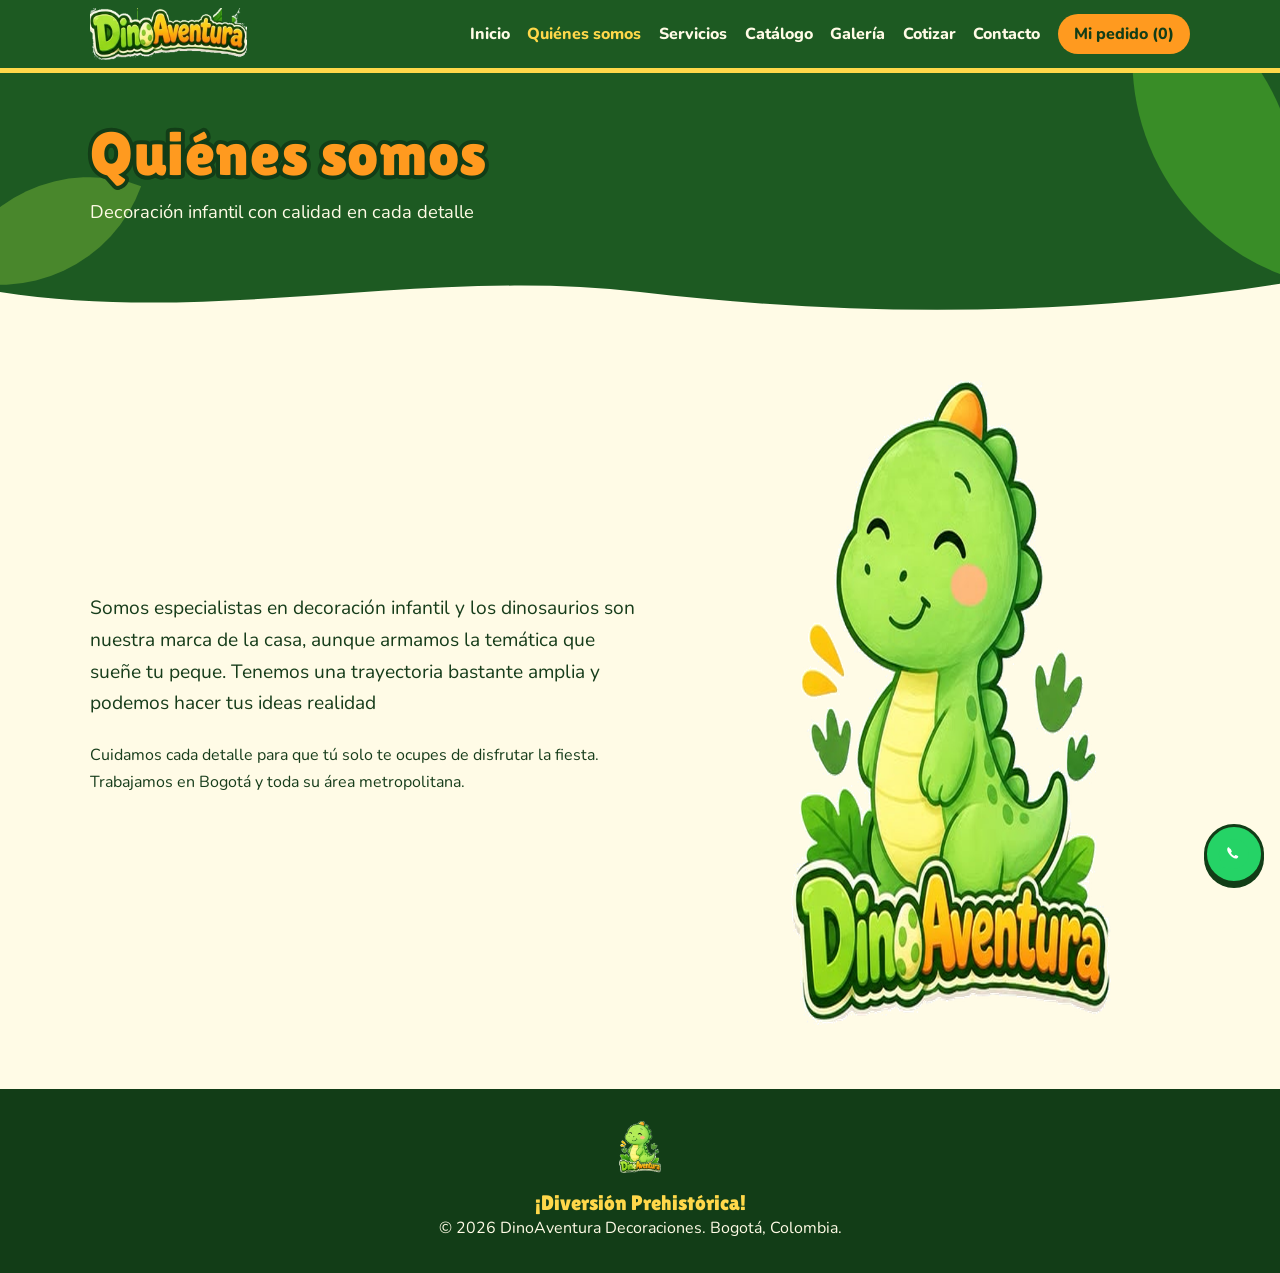
==== nosotros.html @ 069b73fe "sitio multipagina base" ====
<!DOCTYPE html>
<html lang="es">
<head>
  <meta charset="UTF-8">
  <meta name="viewport" content="width=device-width, initial-scale=1">
  <title>Quiénes somos | DinoAventura Decoraciones</title>
  <meta name="description" content="Conoce a DinoAventura Decoraciones, especialistas en decoración infantil.">
  <link rel="icon" href="img/logo-principal.png">
  <link rel="preconnect" href="https://fonts.googleapis.com">
  <link rel="preconnect" href="https://fonts.gstatic.com" crossorigin>
  <!-- Lilita One: la tipografia mas cercana (y gratuita) al rotulo del logo. Nunito: texto de lectura. -->
  <link href="https://fonts.googleapis.com/css2?family=Lilita+One&family=Nunito:wght@400;700;800&display=swap" rel="stylesheet">
  <link rel="stylesheet" href="css/estilos.css">
</head>
<body>
  <a class="saltar" href="#contenido">Saltar al contenido</a>
  <!-- ENCABEZADO (igual en todas las paginas): rotulo del logo y menu. aria-current marca la pagina actual. -->
  <header class="header">
    <div class="contenedor nav">
      <a href="index.html" class="logo"><img src="img/logo-palabra.png" alt="DinoAventura Decoraciones, inicio" width="157" height="52"></a>
      <button class="menu-btn" id="menuBtn" aria-label="Abrir menú" aria-expanded="false" aria-controls="menu"><span></span><span></span><span></span></button>
      <nav id="menu" class="menu">
        <a href="index.html">Inicio</a>
        <a href="nosotros.html" aria-current="page">Quiénes somos</a>
        <a href="servicios.html">Servicios</a>
        <a href="catalogo.html">Catálogo</a>
        <a href="galeria.html">Galería</a>
        <a href="cotizar.html">Cotizar</a>
        <a href="contacto.html">Contacto</a>
        <a class="pill" href="pedido.html">Mi pedido (<span id="contadorPedido">0</span>)</a>
      </nav>
    </div>
  </header>
  <main id="contenido">
    <!-- Banner de la pagina: titulo con el estilo del rotulo y hojas decorativas (CSS) -->
    <section class="banner"><div class="contenedor"><h1 class="rotulo">Quiénes somos</h1><p>Decoración infantil con calidad en cada detalle</p></div><svg class="ola" viewBox="0 0 1440 60" preserveAspectRatio="none" aria-hidden="true"><path d="M0 30 C240 70 480 0 720 30 S1200 60 1440 20 V60 H0Z"/></svg></section>
    <section class="seccion">
      <div class="contenedor dos-col">
        <div>
          <p class="lead">Somos especialistas en decoración infantil y los dinosaurios son nuestra marca de la casa, aunque armamos la temática que sueñe tu peque. Tenemos una trayectoria bastante amplia y podemos hacer tus ideas realidad</p>
          <p>Cuidamos cada detalle para que tú solo te ocupes de disfrutar la fiesta. Trabajamos en Bogotá y toda su área metropolitana.</p>
          <p class="nota"></p>
        </div>
        <img src="img/logo-principal.png" alt="Dinosaurio sonriente, logo de DinoAventura" width="520" height="645" style="max-width:320px;width:80%;margin:auto;display:block">
      </div>
    </section>
  </main>
  <footer class="footer">
    <img src="img/logo-principal.png" alt="" width="42" height="52">
    <p class="eslogan">¡Diversión Prehistórica!</p>
    <p>© <span id="anio"></span> DinoAventura Decoraciones. Bogotá, Colombia.</p>
  </footer>
  <a class="wa-flotante" data-wa target="_blank" rel="noopener" aria-label="Escribir por WhatsApp"><svg viewBox="0 0 24 24" aria-hidden="true"><path fill="currentColor" d="M12 2a10 10 0 0 0-8.6 15.1L2 22l5-1.3A10 10 0 1 0 12 2z"/><path fill="#fff" d="M8.6 7.5c-.4 0-.8.2-1 .7-.4 1 .1 2.4 1.3 3.9 1.3 1.6 2.9 2.7 4.4 2.9.6.1 1.3-.4 1.5-1 .1-.3 0-.5-.2-.6l-1.3-.7c-.2-.1-.4 0-.5.1l-.5.6c-1-.4-1.9-1.3-2.4-2.3l.5-.5c.1-.1.2-.3.1-.5l-.7-1.4c-.1-.2-.3-.2-.5-.2z"/></svg></a>
  <!-- ORDEN de scripts: datos primero, luego la logica que los usa. -->
  <script src="js/config.js"></script>
  <script src="js/productos.js"></script>
  <script src="js/main.js"></script>
  <script src="js/pedido.js"></script>
</body>
</html>
---- css/estilos.css ----
/* ESTILOS v4. Todo sale del logo: verdes, naranja y amarillo de su paleta, contornos gruesos
   oscuros como el rotulo, y hojas como las del dinosaurio. Se disena primero para celular. */
:root {
  --hoja: #1d5a22; --hoja-osc: #123d17; --pasto: #4caf2a; --lima: #9ad940; --lima-cl: #e4f5c0;
  --sol: #ffd84a; --naranja: #ff9a1f; --crema: #fffbe6; --tinta: #173d1b;
  --display: "Lilita One", "Trebuchet MS", system-ui, sans-serif;
}
* { box-sizing: border-box; margin: 0; }
html { scroll-behavior: smooth; }
body { font-family: "Nunito", system-ui, sans-serif; color: var(--tinta); background: var(--crema); line-height: 1.65; overflow-x: hidden; }
[hidden] { display: none !important; }
h1, h2, h3, .num, .precio, .total { font-family: var(--display); font-weight: 400; line-height: 1.1; }
h2 { font-size: clamp(1.9rem, 5vw, 2.7rem); color: var(--hoja); margin-bottom: 1.4rem; }
h2::after { content: ""; display: block; width: 72px; height: 8px; border-radius: 8px; background: var(--naranja); margin-top: .5rem; }
h3 { font-size: 1.4rem; color: var(--hoja); margin-bottom: .4rem; }
a { color: inherit; }
:focus-visible { outline: 4px solid var(--naranja); outline-offset: 3px; }
.saltar { position: absolute; left: -999px; } .saltar:focus { left: 8px; top: 8px; z-index: 99; background: var(--sol); padding: .5rem 1rem; }
.contenedor { width: min(1100px, 90%); margin-inline: auto; }
.texto-ancho { max-width: 720px; }
.seccion { padding: 4rem 0; }
.alterna { background: var(--lima-cl); }
.nota { font-size: .85rem; opacity: .75; margin-top: 1rem; }
.dos-col { display: grid; gap: 2rem; align-items: center; }

/* Rotulo: letras naranjas con contorno verde oscuro, como el nombre del logo */
.rotulo { color: var(--naranja); -webkit-text-stroke: .13em var(--hoja-osc); paint-order: stroke fill; text-shadow: 0 .06em 0 var(--hoja-osc); letter-spacing: .01em; }

/* Encabezado */
.header { position: sticky; top: 0; z-index: 20; background: var(--hoja); border-bottom: 5px solid var(--sol); }
.nav { display: flex; justify-content: space-between; align-items: center; min-height: 68px; flex-wrap: wrap; }
.logo img { height: 52px; width: auto; display: block; }
.menu-btn { background: none; border: 0; cursor: pointer; padding: .5rem; }
.menu-btn span { display: block; width: 26px; height: 3px; background: var(--crema); margin: 5px 0; border-radius: 2px; }
.menu { display: none; width: 100%; flex-direction: column; padding-bottom: 1rem; }
.menu.abierto { display: flex; }
.menu a { color: var(--crema); padding: .5rem 0; text-decoration: none; font-weight: 800; }
.menu a:hover, .menu a[aria-current="page"] { color: var(--sol); }
.menu .pill { background: var(--naranja); color: var(--hoja-osc); border-radius: 999px; padding: .4rem 1rem; text-align: center; margin-top: .4rem; }
.menu .pill:hover { background: var(--sol); color: var(--hoja-osc); }

/* Botones con contorno oscuro y "sombra" de relieve */
.btn { display: inline-block; background: var(--naranja); color: var(--hoja-osc); border: 3px solid var(--hoja-osc); border-radius: 999px; padding: .55rem 1.5rem; font: 400 1.1rem var(--display); text-decoration: none; cursor: pointer; margin: .3rem .5rem .3rem 0; box-shadow: 0 5px 0 var(--hoja-osc); transition: transform .12s, box-shadow .12s; }
.btn:hover { transform: translateY(-2px); box-shadow: 0 7px 0 var(--hoja-osc); }
.btn:active { transform: translateY(4px); box-shadow: 0 1px 0 var(--hoja-osc); }
.btn-verde { background: var(--lima); }

/* Portada */
.hero { background: radial-gradient(circle at 75% 40%, #fff 0, var(--lima-cl) 55%, var(--crema) 100%); padding: 3rem 0 4rem; }
.hero-grid { display: grid; gap: 2rem; align-items: center; }
.hero h1 { font-size: clamp(2.6rem, 8.5vw, 4.8rem); margin-bottom: 1rem; }
.sello { display: inline-block; background: var(--sol); border: 3px solid var(--hoja-osc); border-radius: 999px; font-weight: 800; padding: .2rem 1rem; margin-bottom: 1rem; }
.lead { font-size: 1.2rem; max-width: 46ch; margin-bottom: 1.4rem; }
.hero-logo img { width: min(420px, 85%); height: auto; display: block; margin: 0 auto; filter: drop-shadow(0 12px 14px rgba(18,61,23,.25)); animation: flota 4s ease-in-out infinite; }
@keyframes flota { 50% { transform: translateY(-10px); } }

/* Banner de paginas internas: hojas decorativas como las del logo */
.banner { position: relative; overflow: hidden; background: var(--hoja); color: var(--crema); padding: 3rem 0 5.5rem; }
.banner::before, .banner::after { content: ""; position: absolute; border-radius: 0 100% 0 100%; }
.banner::before { width: 230px; height: 230px; right: -50px; top: -60px; background: var(--pasto); opacity: .6; transform: rotate(20deg); }
.banner::after { width: 150px; height: 150px; left: -30px; bottom: 10px; background: var(--lima); opacity: .35; transform: rotate(-70deg); }
.banner .contenedor { position: relative; z-index: 1; }
.banner h1 { font-size: clamp(2.3rem, 7vw, 3.8rem); }
.banner p { font-size: 1.15rem; margin-top: .6rem; }
.ola { position: absolute; bottom: -1px; left: 0; width: 100%; height: 50px; fill: var(--crema); }

/* Tarjetas */
.grid { display: grid; gap: 1.6rem; grid-template-columns: repeat(auto-fit, minmax(260px, 1fr)); }
.tarjeta, .atajo, .producto { background: #fff; border: 3px solid var(--hoja); border-radius: 24px; box-shadow: 0 7px 0 rgba(29,90,34,.28); }
.tarjeta { padding: 1.6rem; }
.atajo { display: block; padding: 1.4rem; text-decoration: none; transition: transform .2s; }
.atajo:hover { transform: translateY(-5px) rotate(-1deg); }
.atajos { display: grid; gap: 1.4rem; grid-template-columns: repeat(auto-fit, minmax(230px, 1fr)); }
.num { display: inline-block; font-size: 1.1rem; background: var(--sol); border: 3px solid var(--hoja-osc); border-radius: 999px; padding: 0 .8rem; margin-bottom: .5rem; }
.cta { background: var(--hoja); color: var(--crema); text-align: center; padding: 3.5rem 0; }
.cta h2 { color: var(--sol); } .cta h2::after { margin-inline: auto; }

/* Catalogo */
.filtros { display: flex; flex-wrap: wrap; gap: .6rem; margin-bottom: 1.8rem; }
.filtro { background: #fff; border: 3px solid var(--hoja); border-radius: 999px; padding: .35rem 1.1rem; font: 400 1.05rem var(--display); color: var(--hoja); cursor: pointer; }
.filtro[aria-pressed="true"] { background: var(--hoja); color: var(--sol); }
.producto { overflow: hidden; display: flex; flex-direction: column; transition: transform .2s; }
.producto:hover { transform: translateY(-5px); }
.producto-img { position: relative; height: 200px; background: var(--lima-cl); border-bottom: 3px solid var(--hoja); }
.producto[data-categoria="baby shower"] .producto-img { background: #fff0b8; }
.producto[data-categoria="temática"] .producto-img { background: #ffe0b5; }
.producto-img img { width: 100%; height: 100%; object-fit: cover; }
.producto-img .sin-foto { object-fit: contain; padding: .8rem; }
.etiqueta { position: absolute; top: 10px; left: 10px; background: var(--hoja); color: var(--crema); font: 800 .75rem "Nunito", sans-serif; padding: .15rem .7rem; border-radius: 999px; }
.producto-cuerpo { padding: 1.2rem; display: flex; flex-direction: column; gap: .5rem; flex: 1; }
.precio { align-self: flex-start; background: var(--sol); border: 3px solid var(--hoja-osc); border-radius: 999px; padding: .05rem .9rem; font-size: 1.3rem; }
.acciones { margin-top: auto; display: grid; gap: .6rem; padding-top: .5rem; }
.acciones .btn { margin: 0; text-align: center; font-size: 1rem; }

/* Mi pedido */
.ticket { background: #fff; border: 3px dashed var(--hoja); border-radius: 18px; padding: 1.8rem; box-shadow: 0 7px 0 rgba(29,90,34,.28); }
.lista-pedido { list-style: none; padding: 0; margin: 1rem 0; }
.lista-pedido li { display: grid; grid-template-columns: 1fr auto auto; gap: .8rem; align-items: center; padding: .7rem 0; border-bottom: 2px dotted var(--pasto); }
.cantidad { display: flex; align-items: center; gap: .5rem; }
.cantidad button { width: 34px; height: 34px; border-radius: 50%; border: 3px solid var(--hoja); background: var(--lima-cl); font: 400 1.2rem var(--display); cursor: pointer; }
.total { font-size: 1.6rem; color: var(--naranja-osc, #d96d00); margin-bottom: .8rem; }

/* Carrusel de la galeria */
.carrusel-caja { max-width: 900px; margin-inline: auto; }
.carrusel { position: relative; overflow: hidden; border: 4px solid var(--hoja); border-radius: 28px; box-shadow: 0 9px 0 rgba(29,90,34,.3); background: #fff; }
.carrusel-pista { display: flex; transition: transform .5s ease; }
.diapo { min-width: 100%; position: relative; aspect-ratio: 4 / 3; background: var(--lima-cl); }
.diapo img { width: 100%; height: 100%; object-fit: cover; display: block; }
.diapo.sin-foto img { object-fit: contain; padding: 1.5rem 1.5rem 4.5rem; }
.diapo figcaption { position: absolute; inset: auto 0 0 0; padding: 2rem 1.3rem .9rem; background: linear-gradient(transparent, rgba(18,61,23,.88)); color: var(--crema); }
.diapo figcaption b { font: 400 1.35rem var(--display); }
.car-btn { position: absolute; top: 50%; transform: translateY(-50%); width: 50px; height: 50px; border-radius: 50%; border: 3px solid var(--hoja-osc); background: var(--sol); font: 400 1.7rem/1 var(--display); cursor: pointer; z-index: 2; }
.car-prev { left: 10px; } .car-next { right: 10px; }
.car-puntos { display: flex; justify-content: center; gap: 10px; margin-top: 1.4rem; }
.car-puntos button { width: 16px; height: 16px; border-radius: 50%; border: 3px solid var(--hoja); background: #fff; cursor: pointer; padding: 0; }
.car-puntos button[aria-current="true"] { background: var(--naranja); }

/* Formulario */
form { display: grid; gap: 1rem; background: #fff; padding: 1.6rem; border: 3px solid var(--hoja); border-radius: 24px; box-shadow: 0 7px 0 rgba(29,90,34,.28); }
label { display: grid; gap: .3rem; font-weight: 800; }
input, select, textarea { font: inherit; padding: .65rem; border: 3px solid var(--hoja); border-radius: 12px; background: var(--crema); }
.error { color: #b3261e; font-weight: 800; min-height: 1.4em; }

/* Contacto y pie */
.contacto { list-style: none; padding: 0; display: grid; gap: .8rem; margin-bottom: 1.2rem; font-size: 1.1rem; }
.contacto b { color: var(--hoja); display: inline-block; min-width: 90px; }
.redes a { margin-right: 1.2rem; font-weight: 800; color: var(--hoja); }
.footer { background: var(--hoja-osc); color: var(--crema); text-align: center; padding: 2rem 0; }
.footer img { height: 52px; margin-bottom: .6rem; }
.eslogan { font: 400 1.3rem var(--display); color: var(--sol); }
.wa-flotante { position: fixed; right: 16px; bottom: 16px; z-index: 30; width: 60px; height: 60px; display: grid; place-items: center; background: #25d366; color: #25d366; border: 3px solid var(--hoja-osc); border-radius: 50%; box-shadow: 0 4px 0 var(--hoja-osc); }
.wa-flotante svg { width: 36px; height: 36px; }

/* Escritorio: desde 760px */
@media (min-width: 760px) {
  .menu-btn { display: none; }
  .menu { display: flex; flex-direction: row; align-items: center; width: auto; gap: 1.1rem; padding: 0; }
  .menu .pill { margin: 0; }
  .hero-grid, .dos-col { grid-template-columns: 1.2fr 1fr; gap: 3rem; }
}
@media (prefers-reduced-motion: reduce) { html { scroll-behavior: auto; } * { animation: none !important; transition: none !important; } }
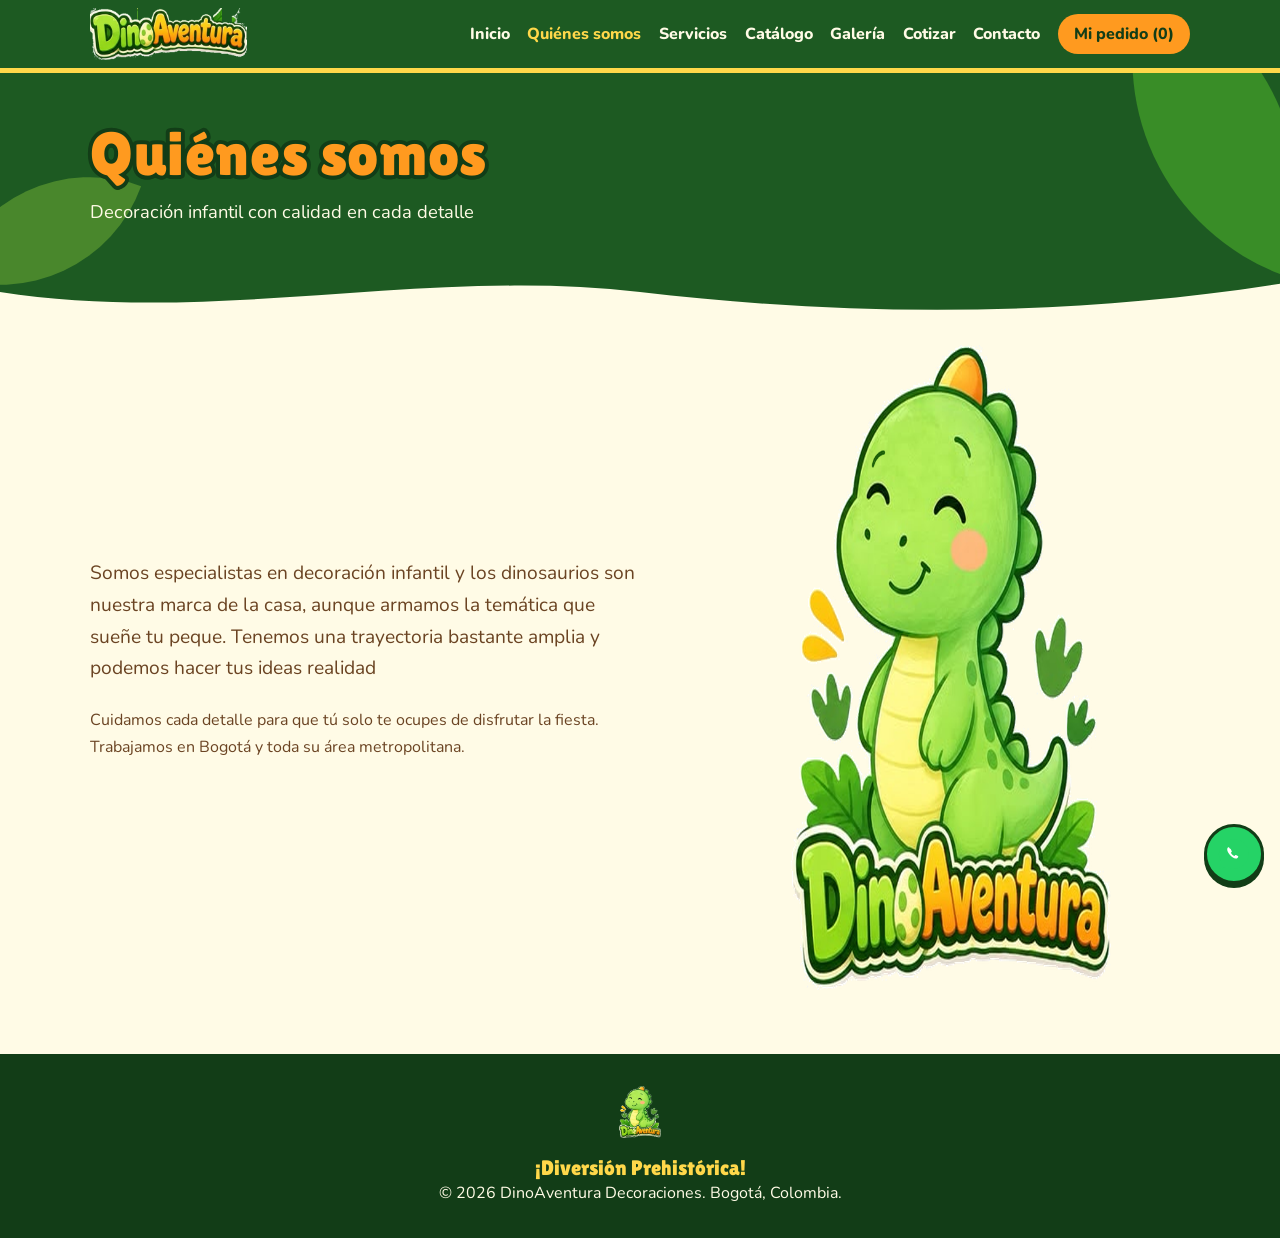
==== commit 58449898: "Correcion ceja, servicios con react, carrusel en galeria" ====
--- a/nosotros.html
+++ b/nosotros.html
@@ -34,9 +34,9 @@
   <main id="contenido">
     <!-- Banner de la pagina: titulo con el estilo del rotulo y hojas decorativas (CSS) -->
     <section class="banner"><div class="contenedor"><h1 class="rotulo">Quiénes somos</h1><p>Decoración infantil con calidad en cada detalle</p></div><svg class="ola" viewBox="0 0 1440 60" preserveAspectRatio="none" aria-hidden="true"><path d="M0 30 C240 70 480 0 720 30 S1200 60 1440 20 V60 H0Z"/></svg></section>
-    <section class="seccion">
+    <section class="seccion seccion-nosotros">
       <div class="contenedor dos-col">
-        <div>
+        <div class="texto-tierra">
           <p class="lead">Somos especialistas en decoración infantil y los dinosaurios son nuestra marca de la casa, aunque armamos la temática que sueñe tu peque. Tenemos una trayectoria bastante amplia y podemos hacer tus ideas realidad</p>
           <p>Cuidamos cada detalle para que tú solo te ocupes de disfrutar la fiesta. Trabajamos en Bogotá y toda su área metropolitana.</p>
           <p class="nota"></p>
--- a/css/estilos.css
+++ b/css/estilos.css
@@ -2,7 +2,7 @@
    oscuros como el rotulo, y hojas como las del dinosaurio. Se disena primero para celular. */
 :root {
   --hoja: #1d5a22; --hoja-osc: #123d17; --pasto: #4caf2a; --lima: #9ad940; --lima-cl: #e4f5c0;
-  --sol: #ffd84a; --naranja: #ff9a1f; --crema: #fffbe6; --tinta: #173d1b;
+  --tierra: #6b4423; --sol: #ffd84a; --naranja: #ff9a1f; --crema: #fffbe6; --tinta: #173d1b;
   --display: "Lilita One", "Trebuchet MS", system-ui, sans-serif;
 }
 * { box-sizing: border-box; margin: 0; }
@@ -104,8 +104,9 @@
 .carrusel-caja { max-width: 900px; margin-inline: auto; }
 .carrusel { position: relative; overflow: hidden; border: 4px solid var(--hoja); border-radius: 28px; box-shadow: 0 9px 0 rgba(29,90,34,.3); background: #fff; }
 .carrusel-pista { display: flex; transition: transform .5s ease; }
-.diapo { min-width: 100%; position: relative; aspect-ratio: 4 / 3; background: var(--lima-cl); }
-.diapo img { width: 100%; height: 100%; object-fit: cover; display: block; }
+.diapo { min-width: 100%; position: relative; aspect-ratio: 1 / 1; background: var(--hoja-osc); }
+/* contain: las fotos verticales (celular) se ven completas en vez de recortarse */
+.diapo img { width: 100%; height: 100%; object-fit: contain; display: block; }
 .diapo.sin-foto img { object-fit: contain; padding: 1.5rem 1.5rem 4.5rem; }
 .diapo figcaption { position: absolute; inset: auto 0 0 0; padding: 2rem 1.3rem .9rem; background: linear-gradient(transparent, rgba(18,61,23,.88)); color: var(--crema); }
 .diapo figcaption b { font: 400 1.35rem var(--display); }
@@ -131,8 +132,24 @@
 .wa-flotante { position: fixed; right: 16px; bottom: 16px; z-index: 30; width: 60px; height: 60px; display: grid; place-items: center; background: #25d366; color: #25d366; border: 3px solid var(--hoja-osc); border-radius: 50%; box-shadow: 0 4px 0 var(--hoja-osc); }
 .wa-flotante svg { width: 36px; height: 36px; }
 
+/* Quiénes somos: menos espacio bajo el encabezado y texto en color tierra (de la paleta de la marca) */
+.seccion-nosotros { padding-top: 1.8rem; }
+.texto-tierra, .texto-tierra p { color: var(--tierra); }
+.texto-tierra p + p { margin-top: 1rem; }
+
+/* Servicios (los dibuja React desde js/servicios.js) */
+.grid-servicios { align-items: start; }
+.tarjeta .desde { font-weight: 800; color: var(--tierra); margin: .6rem 0 1rem; }
+.tarjeta .acciones-serv { display: flex; flex-wrap: wrap; gap: .4rem; }
+.paquetes { list-style: none; padding: 0; margin: 1rem 0 0; display: grid; gap: .7rem; }
+.paquetes li { display: grid; grid-template-columns: 1fr auto; gap: .1rem .8rem; align-items: center; border-top: 2px dotted var(--pasto); padding-top: .7rem; }
+.paquetes .p-nombre { font-weight: 800; color: var(--hoja); }
+.paquetes .p-precio { font: 400 1.1rem var(--display); color: var(--naranja-osc, #d96d00); }
+.paquetes .btn { grid-column: 1 / -1; margin: .2rem 0 0; font-size: .95rem; padding: .35rem 1.1rem; text-align: center; }
+
 /* Escritorio: desde 760px */
 @media (min-width: 760px) {
+  .diapo { aspect-ratio: 4 / 3; }
   .menu-btn { display: none; }
   .menu { display: flex; flex-direction: row; align-items: center; width: auto; gap: 1.1rem; padding: 0; }
   .menu .pill { margin: 0; }
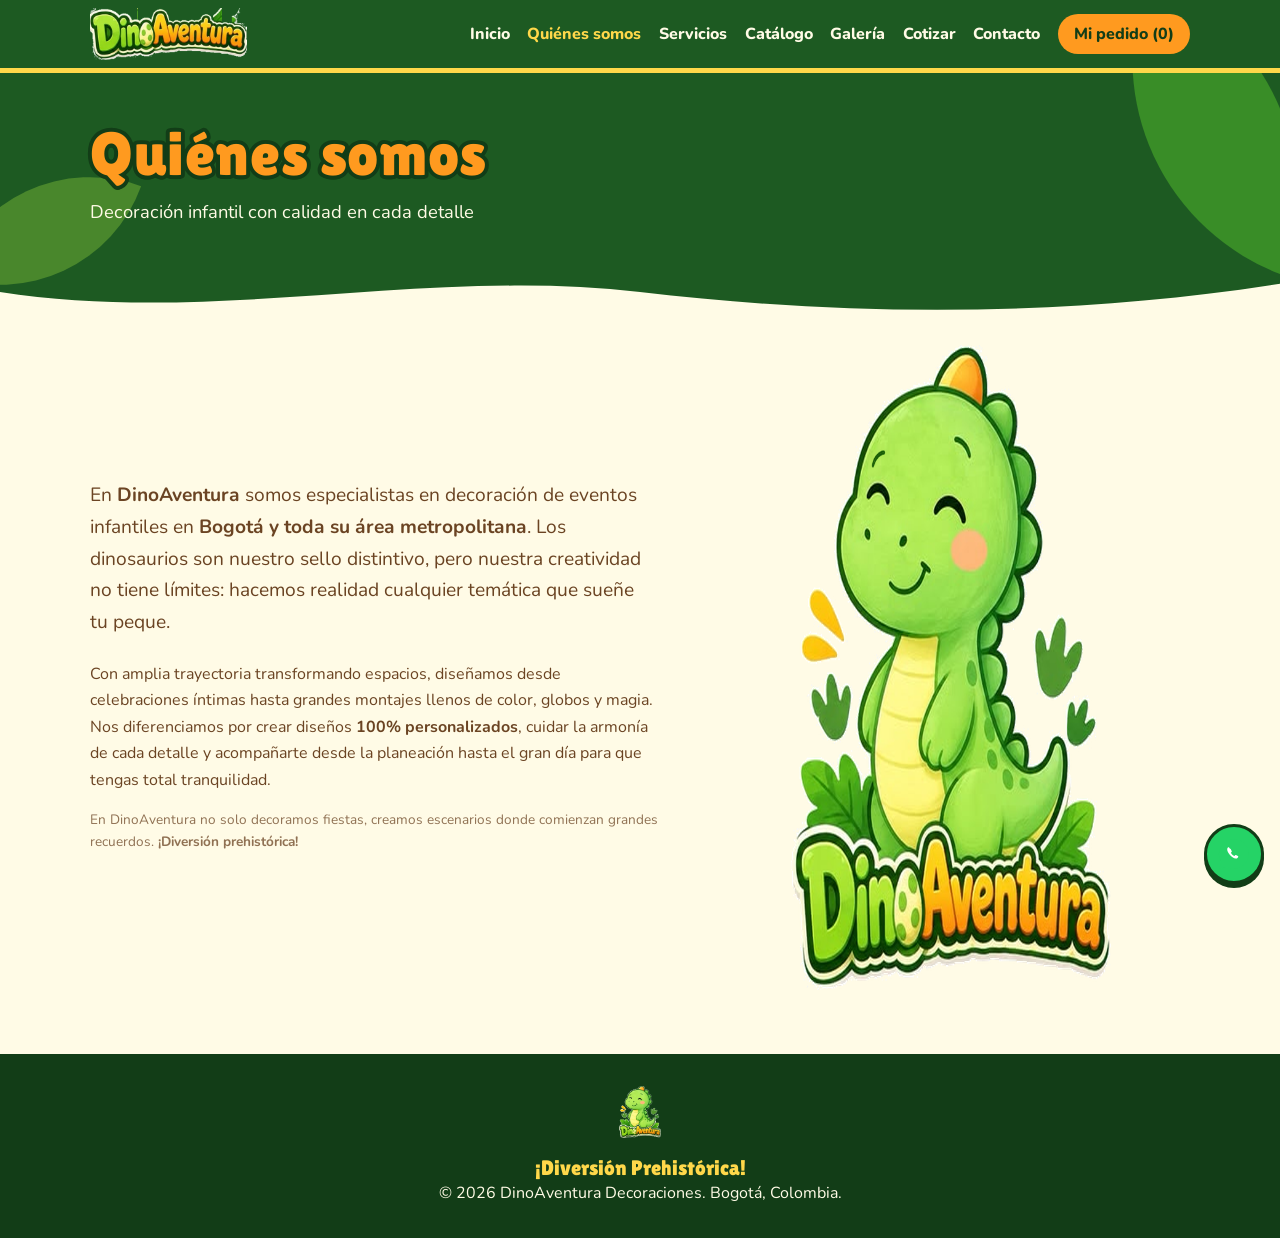
==== commit 8764f466: "actualizacion nosotros" ====
--- a/nosotros.html
+++ b/nosotros.html
@@ -33,17 +33,36 @@
   </header>
   <main id="contenido">
     <!-- Banner de la pagina: titulo con el estilo del rotulo y hojas decorativas (CSS) -->
-    <section class="banner"><div class="contenedor"><h1 class="rotulo">Quiénes somos</h1><p>Decoración infantil con calidad en cada detalle</p></div><svg class="ola" viewBox="0 0 1440 60" preserveAspectRatio="none" aria-hidden="true"><path d="M0 30 C240 70 480 0 720 30 S1200 60 1440 20 V60 H0Z"/></svg></section>
+    <section class="banner">
+      <div class="contenedor">
+        <h1 class="rotulo">Quiénes somos</h1>
+        <p>Decoración infantil con calidad en cada detalle</p>
+      </div>
+      <svg class="ola" viewBox="0 0 1440 60" preserveAspectRatio="none" aria-hidden="true">
+        <path d="M0 30 C240 70 480 0 720 30 S1200 60 1440 20 V60 H0Z"/>
+      </svg>
+    </section>
+
     <section class="seccion seccion-nosotros">
       <div class="contenedor dos-col">
         <div class="texto-tierra">
-          <p class="lead">Somos especialistas en decoración infantil y los dinosaurios son nuestra marca de la casa, aunque armamos la temática que sueñe tu peque. Tenemos una trayectoria bastante amplia y podemos hacer tus ideas realidad</p>
-          <p>Cuidamos cada detalle para que tú solo te ocupes de disfrutar la fiesta. Trabajamos en Bogotá y toda su área metropolitana.</p>
-          <p class="nota"></p>
+          <p class="lead">
+            En <strong>DinoAventura</strong> somos especialistas en decoración de eventos infantiles en <strong>Bogotá y toda su área metropolitana</strong>. Los dinosaurios son nuestro sello distintivo, pero nuestra creatividad no tiene límites: hacemos realidad cualquier temática que sueñe tu peque.
+          </p>
+          
+          <p>
+            Con amplia trayectoria transformando espacios, diseñamos desde celebraciones íntimas hasta grandes montajes llenos de color, globos y magia. Nos diferenciamos por crear diseños <strong>100% personalizados</strong>, cuidar la armonía de cada detalle y acompañarte desde la planeación hasta el gran día para que tengas total tranquilidad.
+          </p>
+
+          <p class="nota">
+            En DinoAventura no solo decoramos fiestas, creamos escenarios donde comienzan grandes recuerdos. <strong>¡Diversión prehistórica!</strong>
+          </p>
         </div>
+
         <img src="img/logo-principal.png" alt="Dinosaurio sonriente, logo de DinoAventura" width="520" height="645" style="max-width:320px;width:80%;margin:auto;display:block">
       </div>
     </section>
+</main>
   </main>
   <footer class="footer">
     <img src="img/logo-principal.png" alt="" width="42" height="52">
--- a/css/estilos.css
+++ b/css/estilos.css
@@ -84,7 +84,7 @@
 .producto-img { position: relative; height: 200px; background: var(--lima-cl); border-bottom: 3px solid var(--hoja); }
 .producto[data-categoria="baby shower"] .producto-img { background: #fff0b8; }
 .producto[data-categoria="temática"] .producto-img { background: #ffe0b5; }
-.producto-img img { width: 100%; height: 100%; object-fit: cover; }
+.producto-img img { width: 100%; height: 100%; object-fit: contain; }
 .producto-img .sin-foto { object-fit: contain; padding: .8rem; }
 .etiqueta { position: absolute; top: 10px; left: 10px; background: var(--hoja); color: var(--crema); font: 800 .75rem "Nunito", sans-serif; padding: .15rem .7rem; border-radius: 999px; }
 .producto-cuerpo { padding: 1.2rem; display: flex; flex-direction: column; gap: .5rem; flex: 1; }
